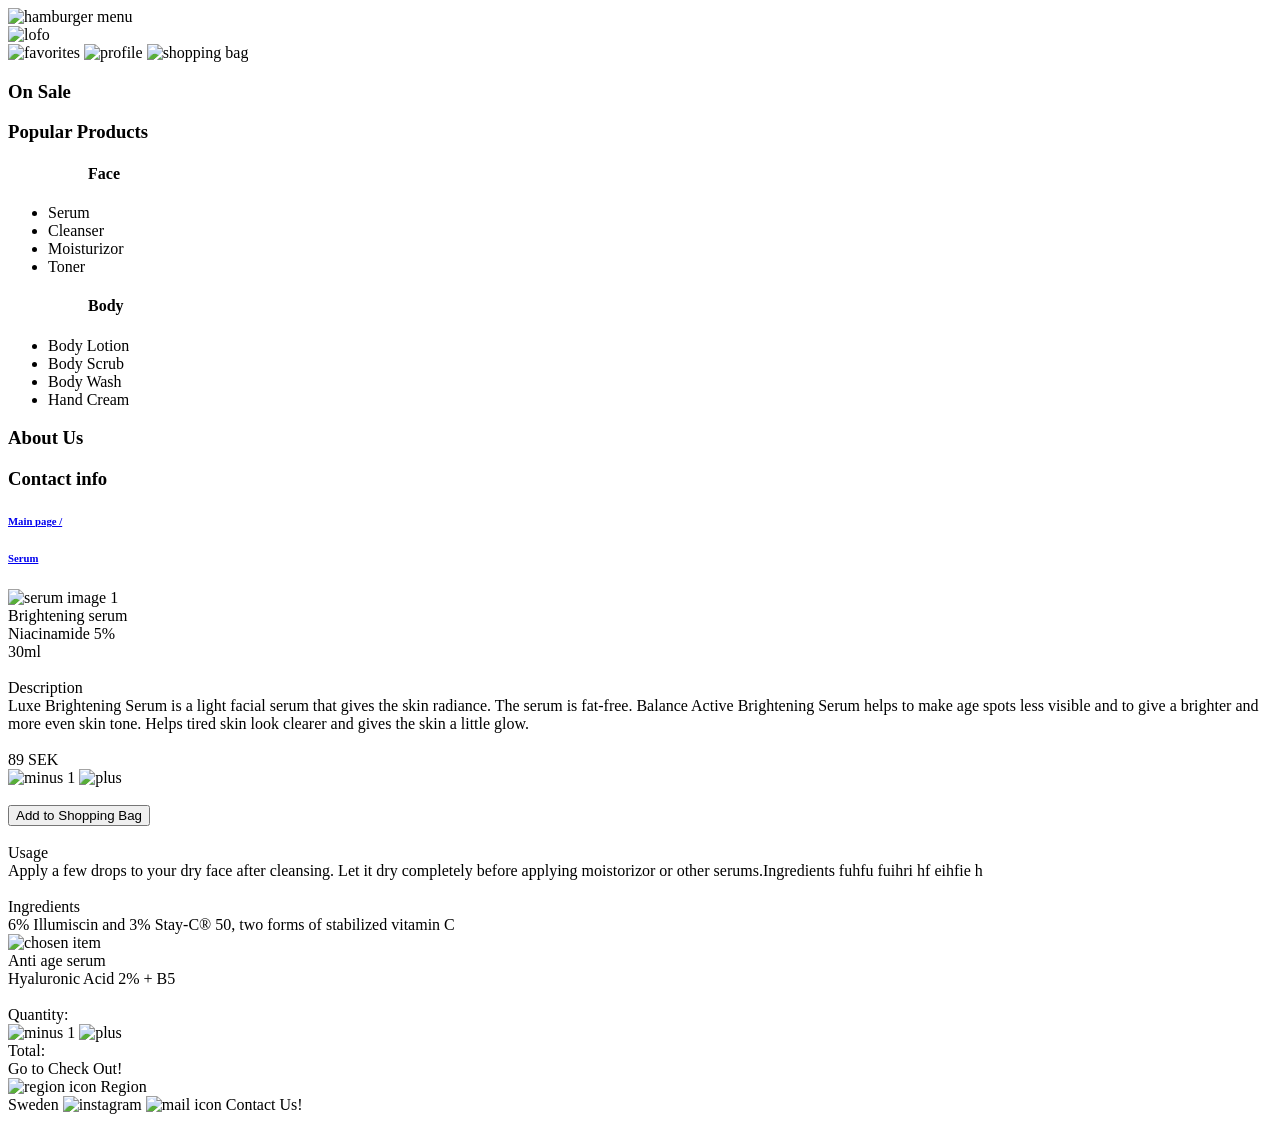
==== clicked_serum.html @ 117d252e "Merge pull request #1 from mema22mr/main added text" ====
<!DOCTYPE html>
<html lang="en">
  <head>
    <meta charset="UTF-8" />
    <meta http-equiv="X-UA-Compatible" content="IE=edge" />
    <meta name="viewport" content="width=device-width, initial-scale=1.0" />
    <title>Document</title>
    <link rel="stylesheet" type="text/css" href="clicked_serum.css" />
    <script src="index.js" defer></script>
  </head>
  <body>
    <header>
      <!-- make another div with the whole menu and then javascript that it will be displayed if the 
        hamburger menu is clicked on for phone, and that it should be located to the left on computers-->
      <!--this is for the hamburger menu-->

      <img
        src="images/hamburger menu.png"
        alt="hamburger
        menu"
        id="hamburgerMenuIcon"
        class="header"
      />

      <div class="logo">
        <img src="images/Luxe_white.png" alt="lofo" id="logo" class="header" />
      </div>

      <img
        src="images/favorite_filled_small.png"
        alt="favorites"
        id="likedIcon"
        class="header"
      />
      <img
        src="images/profile.png"
        alt="profile"
        id="profileIcon"
        class="header"
      />

      <img
        src="images/shopping_bag.png"
        alt="shopping bag"
        id="shoppingBagIcon"
        class="header"
      />
    </header>
    <!--MENU-->
    <div class="menu">
      <h3>On Sale</h3>
      <h3>Popular Products</h3>
      <ul class="menulist">
        <ul>
          <h4>Face</h4>
        </ul>
        <li id="serumOnClick">Serum</li>
        <li>Cleanser</li>
        <li>Moisturizor</li>

        <li id="tonerOnClick">Toner</li>
        <ul>
          <h4>Body</h4>
        </ul>

        <li id="bodylotionOnClick">Body Lotion</li>
        <li>Body Scrub</li>
        <li>Body Wash</li>
        <li>Hand Cream</li>
      </ul>
      <h3>About Us</h3>
      <h3>Contact info</h3>
    </div>

    <!--CONTENT-->
    <div class="content">
      <div class="back">
        <a href="index.html"><h6>Main page /</h6></a>

        <a href="serum.html"><h6>Serum</h6></a>
      </div>
      <div class="chosenSerumGrid">
        <div class="bigImage">
          <img
            src="images/serum1.jpg"
            alt="serum image 1"
            class="serumItemsImages"
          />
        </div>
        <div class="informationFlex">
          <div class="itemDescription">
            <h15>Brightening serum</h15>
            <br />
            <h16>Niacinamide 5% <br />30ml</h16>
            <br />
            <br />
            <h21>Description </h21>
            <br />
            <h17>
              Luxe Brightening Serum is a light facial serum that gives the skin radiance. The serum is fat-free. Balance Active Brightening Serum helps to make age spots less visible and to give a brighter and more even skin tone. Helps tired skin look clearer and gives the skin a little glow.
            </h17>
          </div>
          <div><br /></div>
          <div class="purchase">
            <div class="sameline">
              <h19>89 SEK</h19>
              <div class="quantityBig">
                <img src="images/minus.png" alt="minus" id="minusbig" />
                <h20>1</h20>
                <img src="images/plus.png" alt="plus" id="plusbig" />
              </div>
            </div>
            <br />
            <button class="addedToCart">Add to Shopping Bag</button>
          </div>
          <br />
          <div class="usage">
            <h21>Usage </h21>
            <br />
            <h17>
              Apply a few drops to your dry face after cleansing. Let it dry
              completely before applying moistorizor or other serums.Ingredients
              fuhfu fuihri hf eihfie h
            </h17>
            <br />
            <br />
            <h21>Ingredients </h21>
            <br />
            <h17>  6% Illumiscin and 3% Stay-C® 50, two forms of stabilized vitamin C </h17>
          </div>
        </div>
      </div>
      <div class="shoppingBag">
        <div class="chosenItem">
          <img src="ai test2.jpg" alt="chosen item" id="chosenItem" />
          <div class="chosenItemText">
            <h11>Anti age serum</h11> <br />
            <h12>Hyaluronic Acid 2% + B5</h12>
            <br />
            <br />
            <h12>Quantity:</h12>
          </div>
          <div class="quantitySmall">
            <img src="images/minus.png" alt="minus" id="minus" />
            <h13>1</h13>
            <img src="images/plus.png" alt="plus" id="plus" />
          </div>
        </div>
        <div class="total">
          <h11>Total: </h11>
        </div>
        <div class="checkout"><h14>Go to Check Out!</h14></div>
      </div>
    </div>

    <footer>
      <img
        src="images/region_icon.png"
        alt="region icon"
        id="regionIcon"
        class="footer"
      />
      <h7>
        Region <br />
        Sweden
      </h7>
      <img
        src="images/instagram_icon.png"
        alt="instagram"
        id="instagramIcon"
        class="footer"
      />
      <img
        src="images/mail_icon.png"
        alt="mail icon"
        id="mailIcon"
        class="footer"
      />
      <h8>Contact Us!</h8>
    </footer>
  </body>
</html>
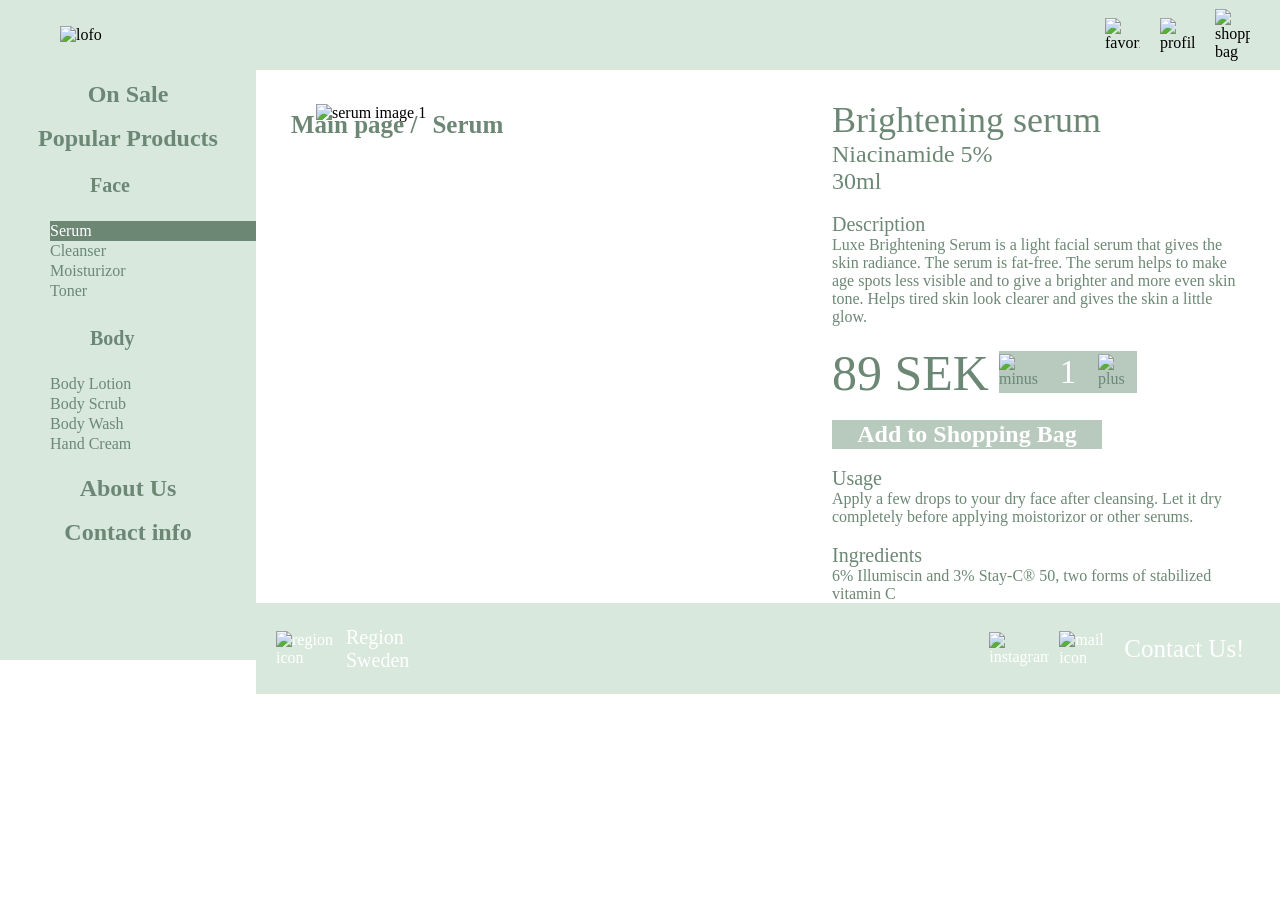
==== commit d58babe0: "finishing touches" ====
--- a/clicked_serum.html
+++ b/clicked_serum.html
@@ -97,7 +97,10 @@
             <h21>Description </h21>
             <br />
             <h17>
-              Luxe Brightening Serum is a light facial serum that gives the skin radiance. The serum is fat-free. Balance Active Brightening Serum helps to make age spots less visible and to give a brighter and more even skin tone. Helps tired skin look clearer and gives the skin a little glow.
+              Luxe Brightening Serum is a light facial serum that gives the skin
+              radiance. The serum is fat-free. The serum helps to make age spots
+              less visible and to give a brighter and more even skin tone. Helps
+              tired skin look clearer and gives the skin a little glow.
             </h17>
           </div>
           <div><br /></div>
@@ -119,20 +122,26 @@
             <br />
             <h17>
               Apply a few drops to your dry face after cleansing. Let it dry
-              completely before applying moistorizor or other serums.Ingredients
-              fuhfu fuihri hf eihfie h
+              completely before applying moistorizor or other serums.
             </h17>
             <br />
             <br />
             <h21>Ingredients </h21>
             <br />
-            <h17>  6% Illumiscin and 3% Stay-C® 50, two forms of stabilized vitamin C </h17>
+            <h17>
+              6% Illumiscin and 3% Stay-C® 50, two forms of stabilized vitamin C
+            </h17>
           </div>
         </div>
       </div>
       <div class="shoppingBag">
         <div class="chosenItem">
-          <img src="ai test2.jpg" alt="chosen item" id="chosenItem" />
+          <img
+            src="images/serum1.jpg"
+            alt="chosen item"
+            class="chosenItemImage"
+          />
+
           <div class="chosenItemText">
             <h11>Anti age serum</h11> <br />
             <h12>Hyaluronic Acid 2% + B5</h12>
@@ -152,7 +161,6 @@
         <div class="checkout"><h14>Go to Check Out!</h14></div>
       </div>
     </div>
-
     <footer>
       <img
         src="images/region_icon.png"
--- a/clicked_serum.css
+++ b/clicked_serum.css
@@ -0,0 +1,648 @@
+html,
+body {
+  margin: 0px;
+}
+@media screen and (max-width: 391px) /*iphone 12 pro*/ {
+  header {
+    display: flex;
+    z-index: 100;
+    flex-wrap: wrap;
+    justify-content: space-between;
+    align-items: center;
+    height: 80px;
+    background-color: #d8e8dd;
+    position: fixed;
+    top: 0px;
+    width: 100vw;
+  }
+  .header {
+    padding-left: 10px;
+    padding-right: 10px;
+  }
+  .logo {
+    flex-grow: 2;
+    margin-left: 10px;
+    width: 100px;
+  }
+  #logo {
+    height: 37px;
+    margin-left: 20px;
+    padding-top: 20px;
+  }
+  #hamburgerMenuIcon {
+    width: 50px;
+    margin: 2px;
+    align-self: center;
+    margin-left: 10px;
+  }
+  #profileIcon {
+    width: 25px;
+  }
+  #likedIcon {
+    width: 25px;
+  }
+  #shoppingBagIcon {
+    width: 25px;
+
+    margin-right: 10px;
+  }
+
+  /*MENU*/
+  .menu {
+    height: 785px;
+    width: 100vw;
+    margin: 0px;
+    margin-top: 80px;
+    background-color: #d8e8dd;
+    position: absolute;
+    overflow: hidden;
+    color: #6c8875;
+    line-height: 35px;
+    z-index: 10000;
+    display: none;
+  }
+  .menulist {
+    padding-left: 50px;
+    list-style-type: none;
+  }
+  li:hover {
+    background-color: #6c8875;
+    color: white;
+  }
+
+  h3 {
+    font-size: 24px;
+    text-align: center;
+  }
+  h3:hover {
+    background-color: #6c8875;
+    color: white;
+  }
+  h4 {
+    font-size: 20px;
+  }
+  /*content*/
+  .content {
+    overflow-y: scroll;
+    margin-right: 0px;
+    width: 100vw;
+    height: fit-content;
+    overflow: hidden;
+
+    margin-top: 79px;
+  }
+  .back {
+    position: fixed;
+    margin-top: -40px;
+    left: -50px;
+    z-index: 100;
+    margin-left: 20vw;
+    display: flex;
+    gap: 15px;
+  }
+  a {
+    text-decoration: none;
+  }
+  h6 {
+    color: #6c8875;
+    font-size: 25px;
+    line-height: 35px;
+  }
+
+  .chosenSerumGrid {
+    display: grid;
+    grid-template-columns: 100vw;
+    grid-template-rows: 520px 1fr;
+    grid-template-rows: fit-content;
+    grid-template-areas: "image" "information";
+  }
+  .bigImage {
+    grid-area: image;
+    background-color: white;
+  }
+
+  .serumItemsImages {
+    width: 100vw;
+    height: 473px;
+    overflow: hidden;
+    /*the following 2 lines was inspired from https://www.w3schools.com/css/css3_object-fit.asp to make the img proportional*/
+    object-fit: cover;
+    object-position: 45% 100%;
+    position: relative;
+    top: 60px;
+    left: 60px;
+  }
+  .informationFlex {
+    grid-area: information;
+
+    color: #6c8875;
+    padding-top: 20px;
+    padding-left: 20px;
+    padding-right: 20px;
+  }
+  h21 {
+    font-size: 20px;
+  }
+  .sameline {
+    display: flex;
+    gap: 10px;
+  }
+  .addedToCart {
+    width: 350px;
+    height: 50px;
+
+    font-size: 24px;
+    font-family: "Times New Roman", Times, serif;
+    color: white;
+    background-color: #b8cabe;
+    font-weight: bold;
+    border-width: 0px;
+    z-index: 10;
+  }
+
+  .itemName {
+    height: fit-content;
+  }
+  h15 {
+    font-size: 36px;
+  }
+  h16 {
+    font-size: 24px;
+  }
+  h17 {
+    font-size: 16px;
+  }
+  h19 {
+    font-size: 49px;
+  }
+
+  .quantityBig {
+    margin-left: 10px;
+    display: flex;
+    flex-wrap: wrap;
+    justify-content: space-between;
+    align-content: center;
+    width: 174px;
+    height: 51px;
+
+    background-color: #b8cabe;
+  }
+  #minusbig {
+    width: 39px;
+  }
+  #plusbig {
+    width: 39px;
+  }
+  h20 {
+    font-size: 33px;
+    color: white;
+  }
+
+  /* shopping bag*/
+  .shoppingBag {
+    width: 100vw;
+    height: 600px;
+    border-bottom-left-radius: 19px;
+    border-bottom-right-radius: 19px;
+    background-color: #b8cabe;
+    position: absolute;
+    top: 80px;
+    right: 0px;
+    position: fixed;
+    display: none;
+  }
+  .chosenItem {
+    display: flex;
+    flex-wrap: wrap;
+  }
+
+  .chosenItemImage {
+    width: 70px;
+    height: 100px;
+    overflow: hidden;
+    /*the following 2 lines was inspired from https://www.w3schools.com/css/css3_object-fit.asp to make the img proportional*/
+    object-fit: cover;
+    object-position: 25% 80%;
+    margin-left: 33px;
+    margin-top: 26px;
+  }
+  .chosenItemText {
+    padding-top: 26px;
+    padding-left: 15px;
+    width: 230px;
+  }
+  h11 {
+    font-size: 28px;
+    font-weight: bold;
+    color: #6c8875;
+  }
+  h12 {
+    font-size: 22px;
+    line-height: 24px;
+    color: #6c8875;
+  }
+  .quantitySmall {
+    display: flex;
+    flex-wrap: wrap;
+    justify-content: space-between;
+    align-content: center;
+    width: 100px;
+    height: 40px;
+    border-width: 1px;
+    border-color: white;
+    border-style: solid;
+
+    position: absolute;
+    top: 92px;
+    left: 220px;
+  }
+  #minus {
+    width: 24px;
+  }
+  #plus {
+    width: 24px;
+  }
+  h13 {
+    font-size: 24px;
+    font-weight: bold;
+    color: #6c8875;
+  }
+  .total {
+    position: absolute;
+    left: 54px;
+    bottom: 104px;
+  }
+  .checkout {
+    position: absolute;
+    left: 80px;
+    bottom: 15px;
+    text-align: center;
+    border-width: 4px;
+    border-color: white;
+    border-style: solid;
+    height: 60px;
+    width: 220px;
+  }
+  h14 {
+    font-size: 25px;
+    font-weight: bold;
+    padding-top: 30px;
+    line-height: 55px;
+    color: white;
+  }
+  footer {
+    background-color: #d8e8dd;
+    height: 91px;
+    width: 100vw;
+    display: flex;
+    flex-wrap: wrap;
+    align-items: center;
+    color: white;
+  }
+
+  #regionIcon {
+    width: 35px;
+    margin-left: 20px;
+    margin-right: 5px;
+  }
+  #instagramIcon {
+    width: 35px;
+    margin-left: 75px;
+    margin-right: 5px;
+  }
+  #mailIcon {
+    width: 35px;
+    margin-right: 5px;
+  }
+  h8 {
+    font-size: 20px;
+  }
+  footer {
+    background-color: #d8e8dd;
+    height: 91px;
+    width: 100vw;
+    display: flex;
+    flex-wrap: wrap;
+    align-items: center;
+    color: white;
+  }
+}
+
+/*FOR COMPUTER*/
+@media screen and (min-width: 391px) /*computer*/ {
+  header {
+    display: flex;
+    z-index: 100;
+    flex-wrap: wrap;
+    justify-content: space-between;
+    align-items: center;
+    height: 70px;
+    background-color: #d8e8dd;
+    position: fixed;
+    top: 0px;
+    width: 100vw;
+  }
+  .header {
+    padding-left: 10px;
+    padding-right: 10px;
+  }
+  .logo {
+    flex-grow: 2;
+  }
+  #logo {
+    width: 114px;
+    margin-left: 50px;
+  }
+  #hamburgerMenuIcon {
+    width: 50px;
+    margin: 2px;
+    align-self: center;
+    margin-left: 10px;
+    display: none;
+  }
+  #profileIcon {
+    width: 35px;
+  }
+  #likedIcon {
+    width: 35px;
+  }
+  #shoppingBagIcon {
+    width: 35px;
+    margin-right: 20px;
+  }
+
+  /*MENU*/
+  .menu {
+    width: 20vw;
+    height: 600px;
+    margin-top: 60px;
+    background-color: #d8e8dd;
+    position: absolute;
+    overflow: hidden;
+    color: #6c8875;
+    line-height: 20px;
+    z-index: 99;
+    position: fixed;
+    top: 0px;
+  }
+  #serumOnClick {
+    background-color: #6c8875;
+    color: white;
+  }
+  .menulist {
+    padding-left: 50px;
+    list-style-type: none;
+  }
+  li:hover {
+    background-color: #6c8875;
+    color: white;
+  }
+
+  h3 {
+    font-size: 24px;
+    text-align: center;
+  }
+  h3:hover {
+    background-color: #6c8875;
+    color: white;
+  }
+  h4 {
+    font-size: 20px;
+  }
+
+  /*content*/
+  .content {
+    overflow-y: scroll;
+    margin-right: 0px;
+    width: 80vw;
+    height: fit-content;
+    overflow: hidden;
+    margin-left: 20vw;
+    margin-top: 79px;
+  }
+  .back {
+    position: fixed;
+    margin-top: -30px;
+    left: 35px;
+    z-index: 100;
+    margin-left: 20vw;
+    display: flex;
+    gap: 15px;
+  }
+  a {
+    text-decoration: none;
+  }
+  h6 {
+    color: #6c8875;
+    font-size: 25px;
+    line-height: 35px;
+  }
+
+  .chosenSerumGrid {
+    display: grid;
+    grid-template-columns: 45vw 35vw;
+    grid-template-rows: fit-content;
+    grid-template-areas: "image information";
+  }
+  .bigImage {
+    grid-area: image;
+    background-color: white;
+  }
+
+  .serumItemsImages {
+    width: 461px;
+    height: 543px;
+    overflow: hidden;
+    /*the following 2 lines was inspired from https://www.w3schools.com/css/css3_object-fit.asp to make the img proportional*/
+    object-fit: cover;
+    object-position: 20% 100%;
+    position: relative;
+    top: 25px;
+    left: 60px;
+  }
+  .informationFlex {
+    grid-area: information;
+    margin-right: 29px;
+    color: #6c8875;
+    padding-top: 20px;
+  }
+  h21 {
+    font-size: 20px;
+  }
+  .sameline {
+    display: flex;
+    gap: 10px;
+  }
+  .addedToCart {
+    width: 270px;
+    font-size: 24px;
+    font-family: "Times New Roman", Times, serif;
+    color: white;
+    background-color: #b8cabe;
+    font-weight: bold;
+    border-width: 0px;
+    z-index: 10;
+  }
+
+  .itemName {
+    height: fit-content;
+  }
+  h15 {
+    font-size: 36px;
+  }
+  h16 {
+    font-size: 24px;
+  }
+  h17 {
+    font-size: 16px;
+  }
+  h19 {
+    font-size: 50px;
+  }
+
+  .quantityBig {
+    display: flex;
+    flex-wrap: wrap;
+    justify-content: space-between;
+    align-content: center;
+    width: 138px;
+    height: 42px;
+
+    background-color: #b8cabe;
+    position: relative;
+    top: 7px;
+  }
+  #minusbig {
+    width: 39px;
+  }
+  #plusbig {
+    width: 39px;
+  }
+  h20 {
+    font-size: 33px;
+    color: white;
+  }
+  /* shopping bag*/
+  .shoppingBag {
+    width: 291px;
+    height: 400px;
+    border-radius: 19px;
+    background-color: #b8cabe;
+    position: absolute;
+    top: 70px;
+    right: 0px;
+    position: fixed;
+    display: none;
+  }
+  .chosenItem {
+    display: flex;
+    flex-wrap: wrap;
+  }
+  .chosenItemImage {
+    width: 60px;
+    height: 90px;
+    overflow: hidden;
+    /*the following 2 lines was inspired from https://www.w3schools.com/css/css3_object-fit.asp to make the img proportional*/
+    object-fit: cover;
+    object-position: 25% 80%;
+    margin-left: 33px;
+    margin-top: 26px;
+  }
+
+  .chosenItemText {
+    padding-top: 26px;
+    padding-left: 15px;
+    width: 161px;
+  }
+  h11 {
+    font-size: 19px;
+    font-weight: bold;
+    color: #6c8875;
+  }
+  h12 {
+    font-size: 15px;
+    line-height: 24px;
+    color: #6c8875;
+  }
+  .quantitySmall {
+    display: flex;
+    flex-wrap: wrap;
+    justify-content: space-between;
+    align-content: center;
+    width: 67px;
+    height: 20px;
+    border-width: 1px;
+    border-color: white;
+    border-style: solid;
+
+    position: absolute;
+    top: 92px;
+    left: 180px;
+  }
+  #minus {
+    width: 18px;
+  }
+  #plus {
+    width: 18px;
+  }
+  h13 {
+    font-size: 14px;
+    font-weight: bold;
+    color: #6c8875;
+  }
+  .total {
+    position: absolute;
+    left: 54px;
+    bottom: 84px;
+  }
+  .checkout {
+    position: absolute;
+    left: 54px;
+    bottom: 15px;
+    text-align: center;
+    border-width: 4px;
+    border-color: white;
+    border-style: solid;
+    height: 44px;
+    width: 183px;
+  }
+  h14 {
+    font-size: 20px;
+    font-weight: bold;
+    padding-top: 30px;
+    line-height: 43px;
+    color: white;
+  }
+  /*FOOTER*/
+  footer {
+    background-color: #d8e8dd;
+    height: 91px;
+    width: 80vw;
+    display: flex;
+    flex-wrap: wrap;
+    align-items: center;
+    color: white;
+    margin-left: 20vw;
+  }
+
+  #regionIcon {
+    width: 60px;
+    margin-left: 20px;
+    margin-right: 10px;
+  }
+  #instagramIcon {
+    width: 60px;
+    padding-left: 580px;
+  }
+  #mailIcon {
+    width: 60px;
+    margin-right: 5px;
+    margin-left: 10px;
+  }
+  h7 {
+    font-size: 20px;
+  }
+  h8 {
+    font-size: 25px;
+  }
+}
